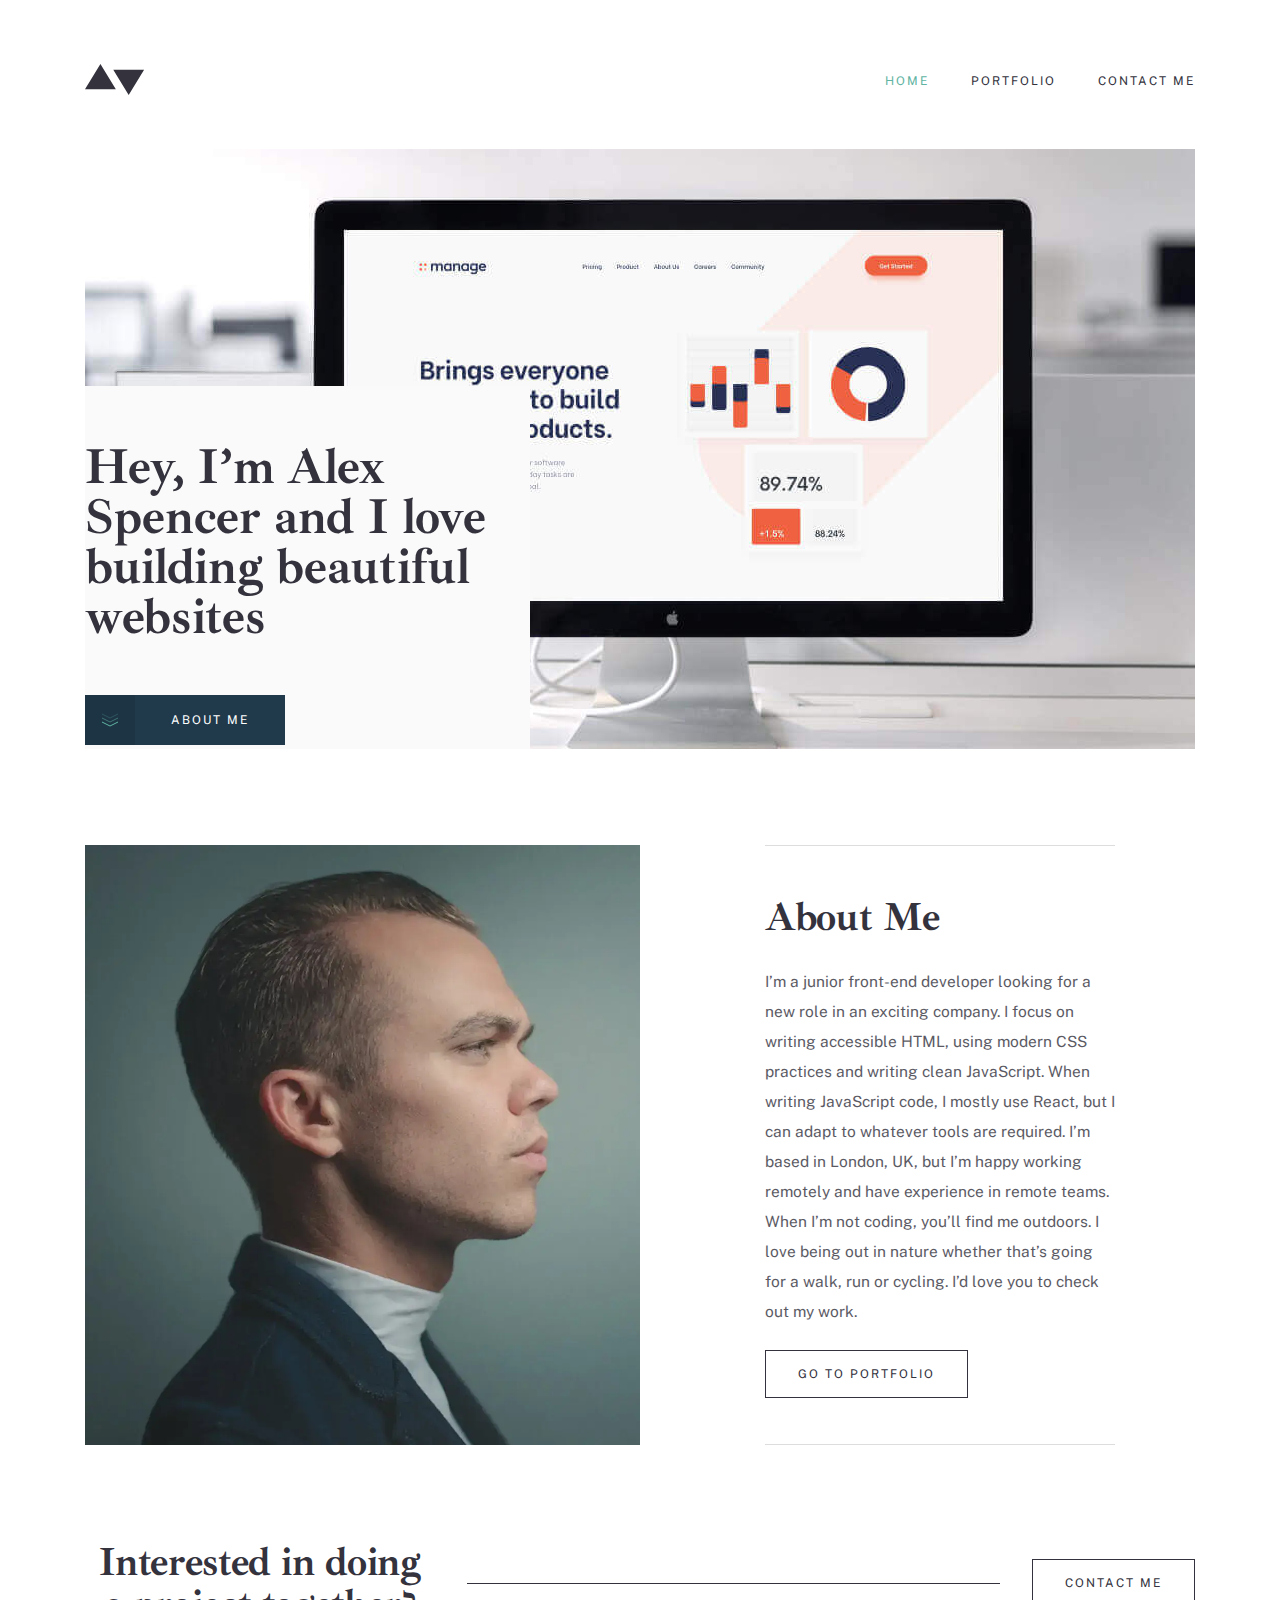
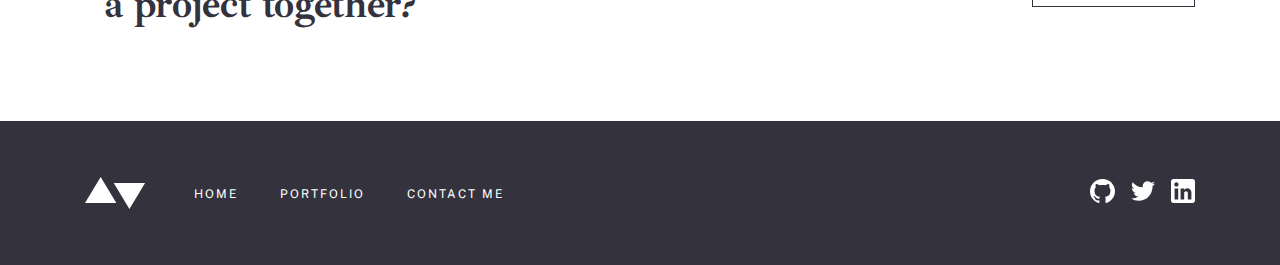
==== index.html @ e7635b95 "Initial commit" ====
<!DOCTYPE html>
<html lang="en">
<head>
    <meta charset="UTF-8">
    <meta http-equiv="X-UA-Compatible" content="IE=edge">
    <meta name="viewport" content="width=device-width, initial-scale=1.0">
    <title>Minimalist</title>
    <link rel="stylesheet" href="./css/main.css">
</head>
<body class="body">
    
    <!-- Site Header Start -->
    <header class="site-header">
        <div class="container">
            <div class="header-part">
                <a href="./index.html">
                    <img src="./images/site-logo.svg" width="60" height="32" alt="Our Brand's Logo">
                </a>
                <nav class="site-nav">
                    <ul class="site-nav__list">
                        <li class="site-nav__item">
                            <a class="site-nav__link site-nav__link--active" href="./index.html">HOME</a>
                        </li>
                        <li class="site-nav__item">
                            <a class="site-nav__link" href="./portfolio.html">PORTFOLIO</a>
                        </li>
                        <li class="site-nav__item">
                            <a class="site-nav__link" href="./contact.html">CONTACT ME</a>
                        </li>
                    </ul>
                </nav>
                <button class="header-part__open btn nav-open-btn"></button>
            </div>
        </div>
    </header>
    <!-- Site Header Finish -->
    
    <!-- Site Main Start -->
    <main class="site-main">
        <!-- Site Hero Start -->
        <section class="hero">
            <div class="container">
                <div class="hero-part">
                    <div class="hero-bg-box"></div>
                    <div class="hero-part__text-box">
                        <h1 class="hero-part__title">Hey, I’m Alex Spencer and I love building beautiful websites</h1>
                        <a class="hero-part__link" href="#about">ABOUT ME</a>
                    </div>
                </div>
            </div>
        </section>
        <!-- Site Hero Finish -->
        <section class="about" id="about">
            <div class="container">
                <div class="about-part">
                    <div class="about-part__img-box">
                        <picture>
                            <source type="image/webp" media="(min-width: 850px)" srcset="./images/alex-desktop-webP.webp 1x,
                            ./images/alex-desktop-webP@2x.webp 2x">
                            <!-- Start About Section --><source type="image/webp" media="(min-width: 768px)" srcset="./images/alex-tablet-webP.webp 1x,
                            ./images/alex-tablet-webP@2x.webp 2x">
                            <source type="image/webp" srcset="./images/alex-mobile-webP.webp 1x,
                            ./images/alex-mobile-webP@2x.webp 2x">
                            <source media="(min-width: 850px)" srcset="./images/alex-desktop.jpg  1x, ./images/alex-desktop@2x.jpg 2x">
                            <source media="(min-width: 768px)" srcset="./images/alex-tablet.jpg 1x, ./images/alex-tablet@2x.jpg 2x">
                            <img class="about-part__img" src="./images/alex-mobile.jpg" srcset="./images/alex-mobile.jpg 1x, ./images/alex-mobile@2x.jpg 2x" width="311" height="474" alt="">
                        </picture>
                    </div>
                    <div class="about-part__text-box">
                        <h2 class="about-part__title">About Me</h2>
                        <p class="about-part__text">I’m a junior front-end developer looking for a new role in an
                            exciting company. I focus on writing accessible HTML, using modern CSS practices and writing
                            clean JavaScript. When writing JavaScript code, I mostly use React, but I can adapt to
                            whatever tools are required. I’m based in London, UK, but I’m happy working remotely and
                            have experience in remote teams. When I’m not coding, you’ll find me outdoors. I love being
                            out in nature whether that’s going for a walk, run or cycling. I’d love you to check out my
                            work.</p>
                            <a class="about-part__link" href="./portfolio.html">GO TO PORTFOLIO</a>
                        </div>
                    </div>
                </div>
            </section>
            <!-- Start site article  -->
            <article class="project">
                <div class="container">
                    <div class="project-part">
                        <div class="project-part__title-box">
                            <h2 class="project-part__title">
                                Interested in doing a project together?
                            </h2>
                        </div>
                        <span class="project-part__decoration"></span>
                        <div class="project-part__link-box">
                            <a class="project-part__link" href="contact.html">CONTACT ME</a>
                        </div>
                    </div>
                </div>
            </article>
            <!-- End site article  -->
        </main>
        <!-- Site Main Finish -->
        
        <!-- Site Footer Start -->
        <footer class="site-footer">
            <div class="container">
                <div class="footer-part">
                    <a class="footer-part__log-link" href="./index.html">
                        <img src="./images/footer-logo.svg" width="61" height="32" alt="Our brand's white logo">
                    </a>
                    <ol class="footer-part__list">
                        <li class="footer-part__item">
                            <a class="footer-part__link" href="./index.html">HOME</a>
                        </li>
                        <li class="footer-part__item">
                            <a class="footer-part__link" href="./portfolio.html">PORTFOLIO</a>
                        </li>
                        <li class="footer-part__item">
                            <a class="footer-part__link" href="./contact.html">CONTACT ME</a>
                        </li>
                    </ol>
                    <ul class="footer-part__icon-list">
                        <li class="footer-part__icon-item">
                            <a class="footer-part__icon-link" href="https://github.com" target="blank" rel="noopener noreferrer">
                                <svg class="footer-part__icon-img" width="25" height="24" fill="none" xmlns="http://www.w3.org/2000/svg">
                                    <path d="M12.5 0C5.594 0 0 5.51 0 12.305c0 5.437 3.581 10.048 8.547 11.674.625.116.854-.265.854-.592 0-.292-.01-1.066-.016-2.092-3.477.742-4.21-1.65-4.21-1.65-.569-1.42-1.39-1.8-1.39-1.8-1.133-.764.087-.748.087-.748 1.255.086 1.914 1.268 1.914 1.268 1.115 1.881 2.927 1.338 3.641 1.024.113-.797.434-1.338.792-1.646-2.776-.308-5.694-1.366-5.694-6.08 0-1.343.484-2.44 1.286-3.302-.14-.31-.562-1.562.11-3.256 0 0 1.047-.33 3.437 1.261 1-.273 2.063-.409 3.125-.415 1.063.006 2.125.142 3.125.415 2.375-1.591 3.422-1.261 3.422-1.261.672 1.694.25 2.945.125 3.256.797.861 1.281 1.959 1.281 3.302 0 4.727-2.921 5.767-5.703 6.07.438.369.844 1.123.844 2.276 0 1.647-.015 2.97-.015 3.37 0 .322.218.707.859.584 5-1.615 8.579-6.23 8.579-11.659C25 5.51 19.403 0 12.5 0Z" fill="#fff"></path>
                                </svg>
                            </a>
                        </li>
                        <li class="footer-part__icon-item">
                            <a class="footer-part__icon-link" href="https://twitter.com" target="blank" rel="noopener noreferrer">
                                <svg class="footer-part__icon-link" width="24" height="20" fill="none" xmlns="http://www.w3.org/2000/svg">
                                    <path d="M24 2.557a9.83 9.83 0 0 1-2.828.775A4.932 4.932 0 0 0 23.337.608a9.864 9.864 0 0 1-3.127 1.195A4.916 4.916 0 0 0 16.616.248c-3.179 0-5.515 2.966-4.797 6.045A13.978 13.978 0 0 1 1.671 1.149a4.93 4.93 0 0 0 1.523 6.574 4.903 4.903 0 0 1-2.229-.616c-.054 2.281 1.581 4.415 3.949 4.89a4.935 4.935 0 0 1-2.224.084 4.928 4.928 0 0 0 4.6 3.419A9.9 9.9 0 0 1 0 17.54a13.94 13.94 0 0 0 7.548 2.212c9.142 0 14.307-7.721 13.995-14.646A10.025 10.025 0 0 0 24 2.557Z" fill="#fff"></path>
                                </svg>
                            </a>
                        </li>
                        <li class="footer-part__icon-item">
                            <a class="footer-part__icon-link" href="https://linkedin.com" target="blank" rel="noopener noreferrer">
                                <svg class="footer-part__icon-link" width="24" height="24" fill="none" xmlns="http://www.w3.org/2000/svg">
                                    <path fill-rule="evenodd" clip-rule="evenodd" d="M2.4 0h19.2C22.92 0 24 1.08 24 2.4v19.2c0 1.32-1.08 2.4-2.4 2.4H2.4C1.08 24 0 22.92 0 21.6V2.4C0 1.08 1.08 0 2.4 0Zm1.2 20.4h3.6V9.6H3.6v10.8ZM5.4 7.56c-1.2 0-2.16-.96-2.16-2.16 0-1.2.96-2.16 2.16-2.16 1.2 0 2.16.96 2.16 2.16 0 1.2-.96 2.16-2.16 2.16ZM16.8 20.4h3.6v-6.84c0-2.28-1.92-4.2-4.2-4.2-1.08 0-2.4.72-3 1.68V9.6H9.6v10.8h3.6v-6.36c0-.96.84-1.8 1.8-1.8.96 0 1.8.84 1.8 1.8v6.36Z" fill="#fff"></path>
                                </svg>
                            </a>
                        </li>
                    </ul>
                </div>
            </div>
        </footer>
        <!-- Site Footer Finish -->
        
        <!-- Script Sourse -->
        <script src="./js/app.js"></script>
        
    </body>
    
    </html>
---- css/main.css ----
/* VARIABLES */
:root {
  --Slightly-Desaturated-Cyan: #5fb4a2;
  --Dark-Blue: #203a4c;
  --Grayish-Dark-Blue: #33323d;
  --Very-Light-Grey-bg: #fafafa;
  --Light-Grey-Text-Field: #eaeaeb;
  --Bright-Red-Errors: #f43030;
}

/* FONTS */
/* ibarra-real-nova-regular - latin */
@font-face {
  font-family: "Ibarra Real Nova";
  font-style: normal;
  font-weight: 400;
  src: url("../fonts/ibarra-real-nova-v20-latin-regular.woff2") format("woff2"), url("../fonts/ibarra-real-nova-v20-latin-regular.woff") format("woff");
}
/* ibarra-real-nova-700 - latin */
@font-face {
  font-family: "Ibarra Real Nova";
  font-style: normal;
  font-weight: 700;
  src: url("../fonts/ibarra-real-nova-v20-latin-700.woff2") format("woff2"), url("../fonts/ibarra-real-nova-v20-latin-700.woff") format("woff");
}
/* public-sans-regular - latin */
@font-face {
  font-family: "Public Sans";
  font-style: normal;
  font-weight: 400;
  src: url("../fonts/public-sans-v14-latin-regular.woff2") format("woff2"), url("../fonts/public-sans-v14-latin-regular.woff") format("woff");
}
/* public-sans-700 - latin */
@font-face {
  font-family: "Public Sans";
  font-style: normal;
  font-weight: 700;
  src: url("../fonts/public-sans-v14-latin-700.woff2") format("woff2"), url("../fonts/public-sans-v14-latin-700.woff") format("woff");
}
/**
 * 1. Correct the line height in all browsers.
 * 2. Prevent adjustments of font size after orientation changes in iOS.
 */
html {
  line-height: 1.15;
  /* 1 */
  -webkit-text-size-adjust: 100%;
  /* 2 */
}

/* Sections
   ========================================================================== */
/**
 * Remove the margin in all browsers.
 */
body {
  margin: 0;
}

/**
 * Render the `main` element consistently in IE.
 */
main {
  display: block;
}

/**
 * Correct the font size and margin on `h1` elements within `section` and
 * `article` contexts in Chrome, Firefox, and Safari.
 */
h1 {
  font-size: 2em;
  margin: 0.67em 0;
}

/* Grouping content
   ========================================================================== */
/**
 * 1. Add the correct box sizing in Firefox.
 * 2. Show the overflow in Edge and IE.
 */
hr {
  -webkit-box-sizing: content-box;
          box-sizing: content-box;
  /* 1 */
  height: 0;
  /* 1 */
  overflow: visible;
  /* 2 */
}

/**
 * 1. Correct the inheritance and scaling of font size in all browsers.
 * 2. Correct the odd `em` font sizing in all browsers.
 */
pre {
  font-family: monospace, monospace;
  /* 1 */
  font-size: 1em;
  /* 2 */
}

/* Text-level semantics
   ========================================================================== */
/**
 * Remove the gray background on active links in IE 10.
 */
a {
  background-color: transparent;
}

/**
 * 1. Remove the bottom border in Chrome 57-
 * 2. Add the correct text decoration in Chrome, Edge, IE, Opera, and Safari.
 */
abbr[title] {
  border-bottom: none;
  /* 1 */
  text-decoration: underline;
  /* 2 */
  -webkit-text-decoration: underline dotted;
          text-decoration: underline dotted;
  /* 2 */
}

/**
 * Add the correct font weight in Chrome, Edge, and Safari.
 */
b,
strong {
  font-weight: bolder;
}

/**
 * 1. Correct the inheritance and scaling of font size in all browsers.
 * 2. Correct the odd `em` font sizing in all browsers.
 */
code,
kbd,
samp {
  font-family: monospace, monospace;
  /* 1 */
  font-size: 1em;
  /* 2 */
}

/**
 * Add the correct font size in all browsers.
 */
small {
  font-size: 80%;
}

/**
 * Prevent `sub` and `sup` elements from affecting the line height in
 * all browsers.
 */
sub,
sup {
  font-size: 75%;
  line-height: 0;
  position: relative;
  vertical-align: baseline;
}

sub {
  bottom: -0.25em;
}

sup {
  top: -0.5em;
}

/* Embedded content
   ========================================================================== */
/**
 * Remove the border on images inside links in IE 10.
 */
img {
  border-style: none;
}

/* Forms
   ========================================================================== */
/**
 * 1. Change the font styles in all browsers.
 * 2. Remove the margin in Firefox and Safari.
 */
button,
input,
optgroup,
select,
textarea {
  font-family: inherit;
  /* 1 */
  font-size: 100%;
  /* 1 */
  line-height: 1.15;
  /* 1 */
  margin: 0;
  /* 2 */
}

/**
 * Show the overflow in IE.
 * 1. Show the overflow in Edge.
 */
button,
input {
  /* 1 */
  overflow: visible;
}

/**
 * Remove the inheritance of text transform in Edge, Firefox, and IE.
 * 1. Remove the inheritance of text transform in Firefox.
 */
button,
select {
  /* 1 */
  text-transform: none;
}

/**
 * Correct the inability to style clickable types in iOS and Safari.
 */
button,
[type=button],
[type=reset],
[type=submit] {
  -webkit-appearance: button;
}

/**
 * Remove the inner border and padding in Firefox.
 */
button::-moz-focus-inner,
[type=button]::-moz-focus-inner,
[type=reset]::-moz-focus-inner,
[type=submit]::-moz-focus-inner {
  border-style: none;
  padding: 0;
}

/**
 * Restore the focus styles unset by the previous rule.
 */
button:-moz-focusring,
[type=button]:-moz-focusring,
[type=reset]:-moz-focusring,
[type=submit]:-moz-focusring {
  outline: 1px dotted ButtonText;
}

/**
 * Correct the padding in Firefox.
 */
fieldset {
  padding: 0.35em 0.75em 0.625em;
}

/**
 * 1. Correct the text wrapping in Edge and IE.
 * 2. Correct the color inheritance from `fieldset` elements in IE.
 * 3. Remove the padding so developers are not caught out when they zero out
 *    `fieldset` elements in all browsers.
 */
legend {
  -webkit-box-sizing: border-box;
          box-sizing: border-box;
  /* 1 */
  color: inherit;
  /* 2 */
  display: table;
  /* 1 */
  max-width: 100%;
  /* 1 */
  padding: 0;
  /* 3 */
  white-space: normal;
  /* 1 */
}

/**
 * Add the correct vertical alignment in Chrome, Firefox, and Opera.
 */
progress {
  vertical-align: baseline;
}

/**
 * Remove the default vertical scrollbar in IE 10+.
 */
textarea {
  overflow: auto;
}

/**
 * 1. Add the correct box sizing in IE 10.
 * 2. Remove the padding in IE 10.
 */
[type=checkbox],
[type=radio] {
  -webkit-box-sizing: border-box;
          box-sizing: border-box;
  /* 1 */
  padding: 0;
  /* 2 */
}

/**
 * Correct the cursor style of increment and decrement buttons in Chrome.
 */
[type=number]::-webkit-inner-spin-button,
[type=number]::-webkit-outer-spin-button {
  height: auto;
}

/**
 * 1. Correct the odd appearance in Chrome and Safari.
 * 2. Correct the outline style in Safari.
 */
[type=search] {
  -webkit-appearance: textfield;
  /* 1 */
  outline-offset: -2px;
  /* 2 */
}

/**
 * Remove the inner padding in Chrome and Safari on macOS.
 */
[type=search]::-webkit-search-decoration {
  -webkit-appearance: none;
}

/**
 * 1. Correct the inability to style clickable types in iOS and Safari.
 * 2. Change font properties to `inherit` in Safari.
 */
::-webkit-file-upload-button {
  -webkit-appearance: button;
  /* 1 */
  font: inherit;
  /* 2 */
}

/* Interactive
   ========================================================================== */
/*
 * Add the correct display in Edge, IE 10+, and Firefox.
 */
details {
  display: block;
}

/*
 * Add the correct display in all browsers.
 */
summary {
  display: list-item;
}

/* Misc
   ========================================================================== */
/**
 * Add the correct display in IE 10+.
 */
template {
  display: none;
}

/**
 * Add the correct display in IE 10.
 */
[hidden] {
  display: none;
}

/* GENERAL */
* {
  -webkit-box-sizing: border-box;
          box-sizing: border-box;
}

*::before,
*::after {
  -webkit-box-sizing: inherit;
          box-sizing: inherit;
}

html {
  height: 100%;
  -webkit-box-sizing: border-box;
          box-sizing: border-box;
  scroll-behavior: smooth;
}

img {
  display: block;
  height: auto;
}

body {
  font-family: "Public Sans", "Arial", sans-serif;
  font-size: 16px;
  font-weight: 400;
  display: -webkit-box;
  display: -ms-flexbox;
  display: flex;
  -webkit-box-orient: vertical;
  -webkit-box-direction: normal;
      -ms-flex-direction: column;
          flex-direction: column;
  height: 100%;
  margin: 0;
  padding: 0;
  background-color: var(--main-body-bg-color);
}

/* STICKY-FOOTER */
.site-main {
  -webkit-box-flex: 1;
      -ms-flex-positive: 1;
          flex-grow: 1;
}

/* VISUALLY-HIDDEN */
.visually-hidden {
  position: absolute;
  width: 1px;
  height: 1px;
  margin: -1px;
  padding: 0;
  border: 0;
  white-space: nowrap;
  -webkit-clip-path: inset(100%);
          clip-path: inset(100%);
  clip: rect(0 0 0 0);
  overflow: hidden;
}

/* CONTAINER */
.container {
  width: 100%;
  max-width: 1150px;
  margin: 0 auto;
  padding: 0 34px;
}

/* Start Header Section */
.body-off {
  overflow: hidden;
}

.site-header {
  position: relative;
  padding: 32px 0 40px 0;
}

.header-part {
  display: -webkit-box;
  display: -ms-flexbox;
  display: flex;
  -webkit-box-align: center;
      -ms-flex-align: center;
          align-items: center;
  -webkit-box-pack: justify;
      -ms-flex-pack: justify;
          justify-content: space-between;
}

.site-nav {
  position: absolute;
  top: 87px;
  right: 34px;
  z-index: 5;
  display: none;
  width: 223px;
  padding: 40px 63px;
  background-color: var(--Grayish-Dark-Blue);
}

.site-nav__list {
  display: -webkit-box;
  display: -ms-flexbox;
  display: flex;
  -webkit-box-orient: vertical;
  -webkit-box-direction: normal;
      -ms-flex-direction: column;
          flex-direction: column;
  margin: 0;
  padding-left: 0;
  list-style: none;
  text-align: center;
}

.site-nav__item {
  margin-bottom: 32px;
}

.site-nav__link {
  display: inline-block;
  text-decoration: none;
  font-size: 12px;
  line-height: 14px;
  letter-spacing: 2px;
  text-transform: uppercase;
  color: #ffffff;
}

.site-nav__link--active {
  color: var(--Slightly-Desaturated-Cyan);
}

.nav-open-btn {
  width: 24px;
  height: 13px;
  background-image: url("../../images/btn-open.svg");
  background-repeat: no-repeat;
  background-color: transparent;
  background-size: contain;
  border: none;
}

.site-nav-on .nav-open-btn {
  width: 18px;
  height: 19px;
  background-image: url("../../images/close-btn.svg");
}

.site-nav-on .site-nav {
  display: block;
  -webkit-animation: navAnimation 0.8s;
          animation: navAnimation 0.8s;
}

@-webkit-keyframes navAnimation {
  from {
    -webkit-transform: translateY(-1000px);
            transform: translateY(-1000px);
  }
  to {
    -webkit-transform: translateY(0px);
            transform: translateY(0px);
  }
}

@keyframes navAnimation {
  from {
    -webkit-transform: translateY(-1000px);
            transform: translateY(-1000px);
  }
  to {
    -webkit-transform: translateY(0px);
            transform: translateY(0px);
  }
}
@media only screen and (min-width: 700px) {
  .body-off {
    overflow-y: scroll;
  }
  .container {
    padding: 0 40px;
  }
  .site-header {
    padding: 64px 0 47px 0;
  }
  .site-nav {
    position: static;
    display: block;
    width: 310px;
    padding: 0;
    background-color: transparent;
  }
  .site-nav__list {
    -webkit-box-orient: horizontal;
    -webkit-box-direction: normal;
        -ms-flex-direction: row;
            flex-direction: row;
  }
  .site-nav__item {
    margin-bottom: 0;
  }
  .site-nav__item:not(:last-child) {
    margin-right: 42px;
  }
  .site-nav__link {
    color: var(--Grayish-Dark-Blue);
  }
  .site-nav__link--active {
    color: var(--Slightly-Desaturated-Cyan);
  }
  .nav-open-btn {
    display: none;
  }
}
@media only screen and (min-width: 1100px) {
  .container {
    padding: 0 20px;
  }
  .site-header {
    padding: 64px 0 54px 0;
  }
}
.hero-part {
  position: relative;
}

.hero-bg-box {
  background-image: url("../images/hero-bg-img-mobile.jpg");
  background-repeat: no-repeat;
  background-size: cover;
  background-position: center;
  width: 100%;
  height: 221px;
}

.hero-part__title {
  margin: 24px 0 32px 0;
  font-family: "Ibarra Real Nova", "Times New Roman", serif;
  font-weight: 700;
  font-size: 32px;
  line-height: 42px;
  letter-spacing: -0.357143px;
  color: var(--Grayish-Dark-Blue);
}

.hero-part__link {
  display: -webkit-inline-box;
  display: -ms-inline-flexbox;
  display: inline-flex;
  -webkit-box-align: center;
      -ms-flex-align: center;
          align-items: center;
  padding: 0 36px 0 0;
  font-size: 12px;
  line-height: 14px;
  text-align: center;
  letter-spacing: 2px;
  text-transform: uppercase;
  color: #ffffff;
  background-color: var(--Dark-Blue);
  text-decoration: none;
}
.hero-part__link:hover {
  background-color: var(--Slightly-Desaturated-Cyan);
}
.hero-part__link::before {
  width: 16px;
  height: 12px;
  margin-right: 36px;
  padding: 25px 25px;
  background-color: #1d3445;
  background-image: url("../images/links-arrow.svg");
  background-position: center;
  background-repeat: no-repeat;
  content: "";
}

.hero-part__link:hover::before {
  background-image: url("../images/link-arrow-white.svg");
  background-color: #56a292;
}

@media only screen and (-webkit-min-device-pixel-ratio: 2), only screen and (-o-min-device-pixel-ratio: 2/1), only screen and (min-device-pixel-ratio: 2), only screen and (min-resolution: 192dpi), only screen and (min-resolution: 2dppx) {
  .hero-bg-box {
    background-image: url("../images/hero-bg-img-mobile@2x.jpg");
  }
}
@media only screen and (min-width: 375px) {
  .hero-bg-box {
    max-width: 500px;
    height: 271px;
  }
  .hero-part__title {
    font-size: 39px;
  }
}
@media only screen and (min-width: 440px) {
  .hero-bg-box {
    height: 330px;
  }
}
@media only screen and (min-width: 560px) {
  .hero-bg-box {
    max-width: 560px;
    height: 400px;
    background-image: url("../images/hero-bg-img-tablet.jpg");
  }
}
@media only screen and (min-width: 560px) and (-webkit-min-device-pixel-ratio: 2), only screen and (min-width: 560px) and (-o-min-device-pixel-ratio: 2/1), only screen and (min-width: 560px) and (min-device-pixel-ratio: 2), only screen and (min-width: 560px) and (min-resolution: 192dpi), only screen and (min-width: 560px) and (min-resolution: 2dppx) {
  .hero-bg-box {
    background-image: url("../images/hero-bg-img-tablet@2x.jpg");
  }
}
@media only screen and (min-width: 560px) {
  .hero-part__text-box {
    max-width: 514px;
  }
}
@media only screen and (min-width: 620px) {
  .hero-bg-box {
    max-width: 650px;
    height: 500px;
  }
  .hero-part__title {
    font-size: 42px;
  }
}
@media only screen and (min-width: 700px) {
  .hero-bg-box {
    max-width: 900px;
    height: 600px;
  }
  .hero-part__text-box {
    position: absolute;
    bottom: 0;
    left: 0;
    max-width: 514px;
    padding-top: 56px;
    background: var(--Very-Light-Grey-bg);
  }
  .hero-part__title {
    margin-top: 0;
    font-size: 45px;
  }
}
@media only screen and (min-width: 900px) {
  .hero-bg-box {
    width: 100%;
    max-width: 100%;
    background-image: url("../images/hero-bg-img.jpg");
  }
}
@media only screen and (min-width: 900px) and (-webkit-min-device-pixel-ratio: 2), only screen and (min-width: 900px) and (-o-min-device-pixel-ratio: 2/1), only screen and (min-width: 900px) and (min-device-pixel-ratio: 2), only screen and (min-width: 900px) and (min-resolution: 192dpi), only screen and (min-width: 900px) and (min-resolution: 2dppx) {
  .hero-bg-box {
    background-image: url("../images/hero-bg-img@2x.jpg");
  }
}
@media only screen and (min-width: 1100px) {
  .hero-part__text-box {
    max-width: 445px;
  }
  .hero-part__title {
    margin-bottom: 53px;
    font-size: 50px;
    line-height: 50px;
  }
}
/* Start About Section */
.about {
  padding-top: 96px;
}

.about-part__img {
  width: 100%;
}

.about-part__text-box {
  margin-top: 32px;
  padding: 32px 0 51px 0;
  border-top: 1px solid #ddddde;
  border-bottom: 1px solid #ddddde;
}

.about-part__title {
  margin: 0;
  font-family: "Ibarra Real Nova", "Times New Roman", serif;
  font-weight: 700;
  font-size: 40px;
  line-height: 42px;
  letter-spacing: -0.357143px;
  color: var(--Grayish-Dark-Blue);
}

.about-part__text {
  margin: 28px 0 24px 0;
  font-size: 15.5px;
  line-height: 30px;
  color: var(--Grayish-Dark-Blue);
  opacity: 0.8;
}

.about-part__link {
  display: inline-block;
  text-decoration: none;
  padding: 16px 32px;
  font-size: 12px;
  line-height: 14px;
  letter-spacing: 2px;
  text-transform: uppercase;
  color: var(--Grayish-Dark-Blue);
  border: 1px solid var(--Grayish-Dark-Blue);
  -webkit-transition: all 0.5s;
  -o-transition: all 0.5s;
  transition: all 0.5s;
}
.about-part__link:hover {
  color: #ffffff;
  background-color: var(--Grayish-Dark-Blue);
}

@media only screen and (min-width: 450px) {
  .about-part__img {
    width: 350px;
    height: 400px;
    margin: 0 auto;
  }
}
@media only screen and (min-width: 768px) {
  .about-part {
    display: -webkit-box;
    display: -ms-flexbox;
    display: flex;
    width: 100%;
  }
  .about-part__img {
    width: 100%;
    height: 600px;
  }
  .about-part__text-box {
    padding: 50px 0 46px 0;
  }
  .about-part__text-box {
    max-width: 339px;
    margin-top: 0;
  }
  .about-part__img-box {
    width: 50%;
    margin-right: 69px;
  }
}
@media only screen and (min-width: 850px) {
  .about-part {
    display: -webkit-box;
    display: -ms-flexbox;
    display: flex;
    -webkit-box-pack: start;
        -ms-flex-pack: start;
            justify-content: start;
    width: 100%;
  }
  .about-part__img-box {
    width: 50%;
    margin-right: 69px;
  }
  .about-part__text-box {
    max-width: 350px;
  }
}
@media only screen and (min-width: 1000px) {
  .about-part__img-box {
    margin-right: 125px;
  }
}
/* End About Section */
/* Start Interesting Project Section */
.project {
  padding: 96px 0;
}

.project-part {
  display: -webkit-box;
  display: -ms-flexbox;
  display: flex;
  -webkit-box-orient: vertical;
  -webkit-box-direction: normal;
      -ms-flex-direction: column;
          flex-direction: column;
  -webkit-box-pack: center;
      -ms-flex-pack: center;
          justify-content: center;
  -webkit-box-align: center;
      -ms-flex-align: center;
          align-items: center;
}

.project-part__title {
  margin: 0;
  font-family: "Ibarra Real Nova", "Times New Roman", serif;
  font-weight: 700;
  font-size: 35px;
  line-height: 42px;
  text-align: center;
  letter-spacing: -0.357143px;
  color: var(--Grayish-Dark-Blue);
}

.project-part__link {
  display: inline-block;
  text-decoration: none;
  margin-top: 40px;
  padding: 16px 32px 16px 32px;
  font-size: 12px;
  line-height: 14px;
  letter-spacing: 2px;
  text-transform: uppercase;
  color: var(--Grayish-Dark-Blue);
  border: 1px solid var(--Grayish-Dark-Blue);
  -webkit-transition: all 0.5s;
  -o-transition: all 0.5s;
  transition: all 0.5s;
}
.project-part__link:hover {
  color: #ffffff;
  background-color: var(--Grayish-Dark-Blue);
}

@media only screen and (min-width: 375px) {
  .project-part__title {
    font-size: 40px;
    line-height: 42px;
  }
  .project-part__title-box {
    margin: 0 auto;
    max-width: 350px;
  }
}
@media only screen and (min-width: 768px) {
  .project-part {
    -webkit-box-pack: justify;
        -ms-flex-pack: justify;
            justify-content: space-between;
    -webkit-box-orient: horizontal;
    -webkit-box-direction: normal;
        -ms-flex-direction: row;
            flex-direction: row;
  }
  .project-part__title-box {
    min-width: 350px;
    margin: 0;
  }
  .project-part__decoration {
    width: 100%;
    max-width: 3000px;
    height: 1px;
    margin: 0 32px;
    background-color: var(--Grayish-Dark-Blue);
  }
  .project-part__link {
    margin-top: 0;
    white-space: nowrap;
  }
}
/* End of Interesting Project Section */
#get-touch {
  padding: 24px 0 32px 0;
  border-top: 1px solid #ddddde;
  border-bottom: 1px solid #ddddde;
}

.get-touch-part__title {
  margin: 0;
  font-family: "Ibarra Real Nova", "Times New Roman", serif;
  font-weight: 700;
  font-size: 40px;
  line-height: 42px;
  letter-spacing: -0.357143px;
  color: var(--Grayish-Dark-Blue);
}

.get-touch-part__text {
  margin: 24px 0;
  font-size: 15px;
  line-height: 30px;
  color: var(--Grayish-Dark-Blue);
  opacity: 0.8;
}

.get-touch-list {
  display: -webkit-box;
  display: -ms-flexbox;
  display: flex;
  -webkit-box-align: center;
      -ms-flex-align: center;
          align-items: center;
  margin: 0;
  padding-left: 0;
  list-style: none;
}

.get-touch-list__item:not(:last-child) {
  margin-right: 16px;
}

.get-touch-list__link {
  display: inline-block;
}

@media only screen and (min-width: 1050px) {
  #get-touch {
    padding: 48px 0;
  }
  .get-touch-part {
    display: -webkit-box;
    display: -ms-flexbox;
    display: flex;
    -webkit-box-pack: justify;
        -ms-flex-pack: justify;
            justify-content: space-between;
  }
  .get-touch-part__info-side {
    max-width: 635px;
  }
  .get-touch-part__text {
    font-size: 16px;
    margin: 0 0 24px 0;
  }
}
/* End of Get In Touch Section */
/* Start Contact Section */
#contact {
  padding: 32px 0 80px 0;
}

.contact-part__title {
  margin: 0 0 24px 0;
  font-family: "Ibarra Real Nova", "Times New Roman", serif;
  font-weight: 700;
  font-size: 40px;
  line-height: 42px;
  letter-spacing: -0.357143px;
  color: var(--Grayish-Dark-Blue);
}

.contact-form__input-label {
  position: relative;
  display: -webkit-box;
  display: -ms-flexbox;
  display: flex;
  -webkit-box-orient: vertical;
  -webkit-box-direction: normal;
      -ms-flex-direction: column;
          flex-direction: column;
  margin-bottom: 24px;
  font-weight: 700;
  font-size: 13px;
  line-height: 30px;
  color: var(--Grayish-Dark-Blue);
  opacity: 0.8;
}

.contact-form__input {
  margin-top: 8px;
  padding: 16px;
  color: var(--Grayish-Dark-Blue);
  background-color: #e6e6e7;
  border: none;
  border: 1px solid transparent;
  outline: none;
}
.contact-form__input::-webkit-input-placeholder {
  font-size: 13px;
  line-height: 30px;
  color: #a1a1a7;
}
.contact-form__input::-moz-placeholder {
  font-size: 13px;
  line-height: 30px;
  color: #a1a1a7;
}
.contact-form__input:-ms-input-placeholder {
  font-size: 13px;
  line-height: 30px;
  color: #a1a1a7;
}
.contact-form__input::-ms-input-placeholder {
  font-size: 13px;
  line-height: 30px;
  color: #a1a1a7;
}
.contact-form__input::placeholder {
  font-size: 13px;
  line-height: 30px;
  color: #a1a1a7;
}
.contact-form__input:focus {
  color: var(--Grayish-Dark-Blue);
  background-color: rgba(51, 50, 61, 0.0941176471);
  border: 1px solid var(--Slightly-Desaturated-Cyan);
}
.contact-form__input:not(:-moz-placeholder-shown):not(:focus):invalid {
  border: 1px solid var(--Bright-Red-Errors);
}
.contact-form__input:not(:-ms-input-placeholder):not(:focus):invalid {
  border: 1px solid var(--Bright-Red-Errors);
}
.contact-form__input:not(:placeholder-shown):not(:focus):invalid {
  border: 1px solid var(--Bright-Red-Errors);
}
.contact-form__input:not(:-moz-placeholder-shown):not(:focus):invalid + .input-err {
  opacity: 1;
}
.contact-form__input:not(:-ms-input-placeholder):not(:focus):invalid + .input-err {
  opacity: 1;
}
.contact-form__input:not(:placeholder-shown):not(:focus):invalid + .input-err {
  opacity: 1;
}

.input-err {
  position: absolute;
  top: 89px;
  left: 0;
  opacity: 0;
  font-style: italic;
  font-weight: 700;
  font-size: 10px;
  line-height: 12px;
  color: var(--Bright-Red-Errors);
  -webkit-transition: all 0.5s;
  -o-transition: all 0.5s;
  transition: all 0.5s;
}

.contact-form__message {
  height: 96px;
  margin-top: 8px;
  padding: 9px 16px;
  background-color: #e6e6e7;
  border: none;
  border: 1px solid transparent;
  outline: none;
  resize: none;
}
.contact-form__message::-webkit-input-placeholder {
  font-size: 13px;
  color: var(--Grayish-Dark-Blue);
  opacity: 0.4;
}
.contact-form__message::-moz-placeholder {
  font-size: 13px;
  color: var(--Grayish-Dark-Blue);
  opacity: 0.4;
}
.contact-form__message:-ms-input-placeholder {
  font-size: 13px;
  color: var(--Grayish-Dark-Blue);
  opacity: 0.4;
}
.contact-form__message::-ms-input-placeholder {
  font-size: 13px;
  color: var(--Grayish-Dark-Blue);
  opacity: 0.4;
}
.contact-form__message::placeholder {
  font-size: 13px;
  color: var(--Grayish-Dark-Blue);
  opacity: 0.4;
}
.contact-form__message:focus {
  color: var(--Grayish-Dark-Blue);
  background: rgba(51, 50, 61, 0.0941176471);
  border: 1px solid var(--Slightly-Desaturated-Cyan);
}
.contact-form__message:not(:-moz-placeholder-shown):not(:focus):invalid {
  border: 1px solid var(--Bright-Red-Errors);
}
.contact-form__message:not(:-ms-input-placeholder):not(:focus):invalid {
  border: 1px solid var(--Bright-Red-Errors);
}
.contact-form__message:not(:placeholder-shown):not(:focus):invalid {
  border: 1px solid var(--Bright-Red-Errors);
}
.contact-form__message:not(:-moz-placeholder-shown):not(:focus):invalid + .input-err {
  opacity: 1;
}
.contact-form__message:not(:-ms-input-placeholder):not(:focus):invalid + .input-err {
  opacity: 1;
}
.contact-form__message:not(:placeholder-shown):not(:focus):invalid + .input-err {
  opacity: 1;
}

.input-err--message {
  top: 137px;
}

.contact-form__btn {
  padding: 17px 41px;
  font-size: 12px;
  line-height: 14px;
  text-align: center;
  letter-spacing: 2px;
  text-transform: uppercase;
  color: #ffffff;
  background-color: var(--Dark-Blue);
  border: none;
  cursor: pointer;
}
.contact-form__btn:hover {
  background-color: var(--Slightly-Desaturated-Cyan);
}

@media only screen and (min-width: 1050px) {
  .contact-part {
    display: -webkit-box;
    display: -ms-flexbox;
    display: flex;
  }
  .contact-form-box {
    width: 635px;
    margin-left: auto;
  }
}
/* End of Contact Section */
/* Start Footer Section */
.site-footer {
  padding: 56px 0;
  background-color: var(--Grayish-Dark-Blue);
}

.footer-part {
  display: -webkit-box;
  display: -ms-flexbox;
  display: flex;
  -webkit-box-align: center;
      -ms-flex-align: center;
          align-items: center;
  -webkit-box-pack: center;
      -ms-flex-pack: center;
          justify-content: center;
  -webkit-box-orient: vertical;
  -webkit-box-direction: normal;
      -ms-flex-direction: column;
          flex-direction: column;
}

.footer-part__list {
  display: -webkit-box;
  display: -ms-flexbox;
  display: flex;
  -webkit-box-align: center;
      -ms-flex-align: center;
          align-items: center;
  -webkit-box-orient: vertical;
  -webkit-box-direction: normal;
      -ms-flex-direction: column;
          flex-direction: column;
  margin: 0;
  padding-left: 0;
  list-style: none;
  margin: 40px 0;
}

.footer-part__item:not(:last-child) {
  margin-bottom: 32px;
}

.footer-part__link {
  display: inline-block;
  text-decoration: none;
  font-size: 12px;
  line-height: 14px;
  text-align: center;
  letter-spacing: 2px;
  text-transform: uppercase;
  color: #ffffff;
}

.footer-part__icon-list {
  display: -webkit-box;
  display: -ms-flexbox;
  display: flex;
  -webkit-box-align: center;
      -ms-flex-align: center;
          align-items: center;
  margin: 0;
  padding-left: 0;
  list-style: none;
}

.footer-part__icon-item:not(:last-child) {
  margin-right: 16px;
}

.footer-part__icon-link {
  display: inline-block;
}

@media only screen and (min-width: 768px) {
  #site-footer {
    padding: 24px 0;
  }
  .footer-part {
    display: -webkit-box;
    display: -ms-flexbox;
    display: flex;
    -webkit-box-align: center;
        -ms-flex-align: center;
            align-items: center;
    -webkit-box-pack: start;
        -ms-flex-pack: start;
            justify-content: start;
    -webkit-box-orient: horizontal;
    -webkit-box-direction: normal;
        -ms-flex-direction: row;
            flex-direction: row;
  }
  .footer-part__list {
    -webkit-box-orient: horizontal;
    -webkit-box-direction: normal;
        -ms-flex-direction: row;
            flex-direction: row;
    margin: 0 auto 0 48px;
  }
  .footer-part__item:not(:last-child) {
    margin-bottom: 0;
    margin-right: 42px;
  }
}
/* End of Footer Section *//*# sourceMappingURL=main.css.map */
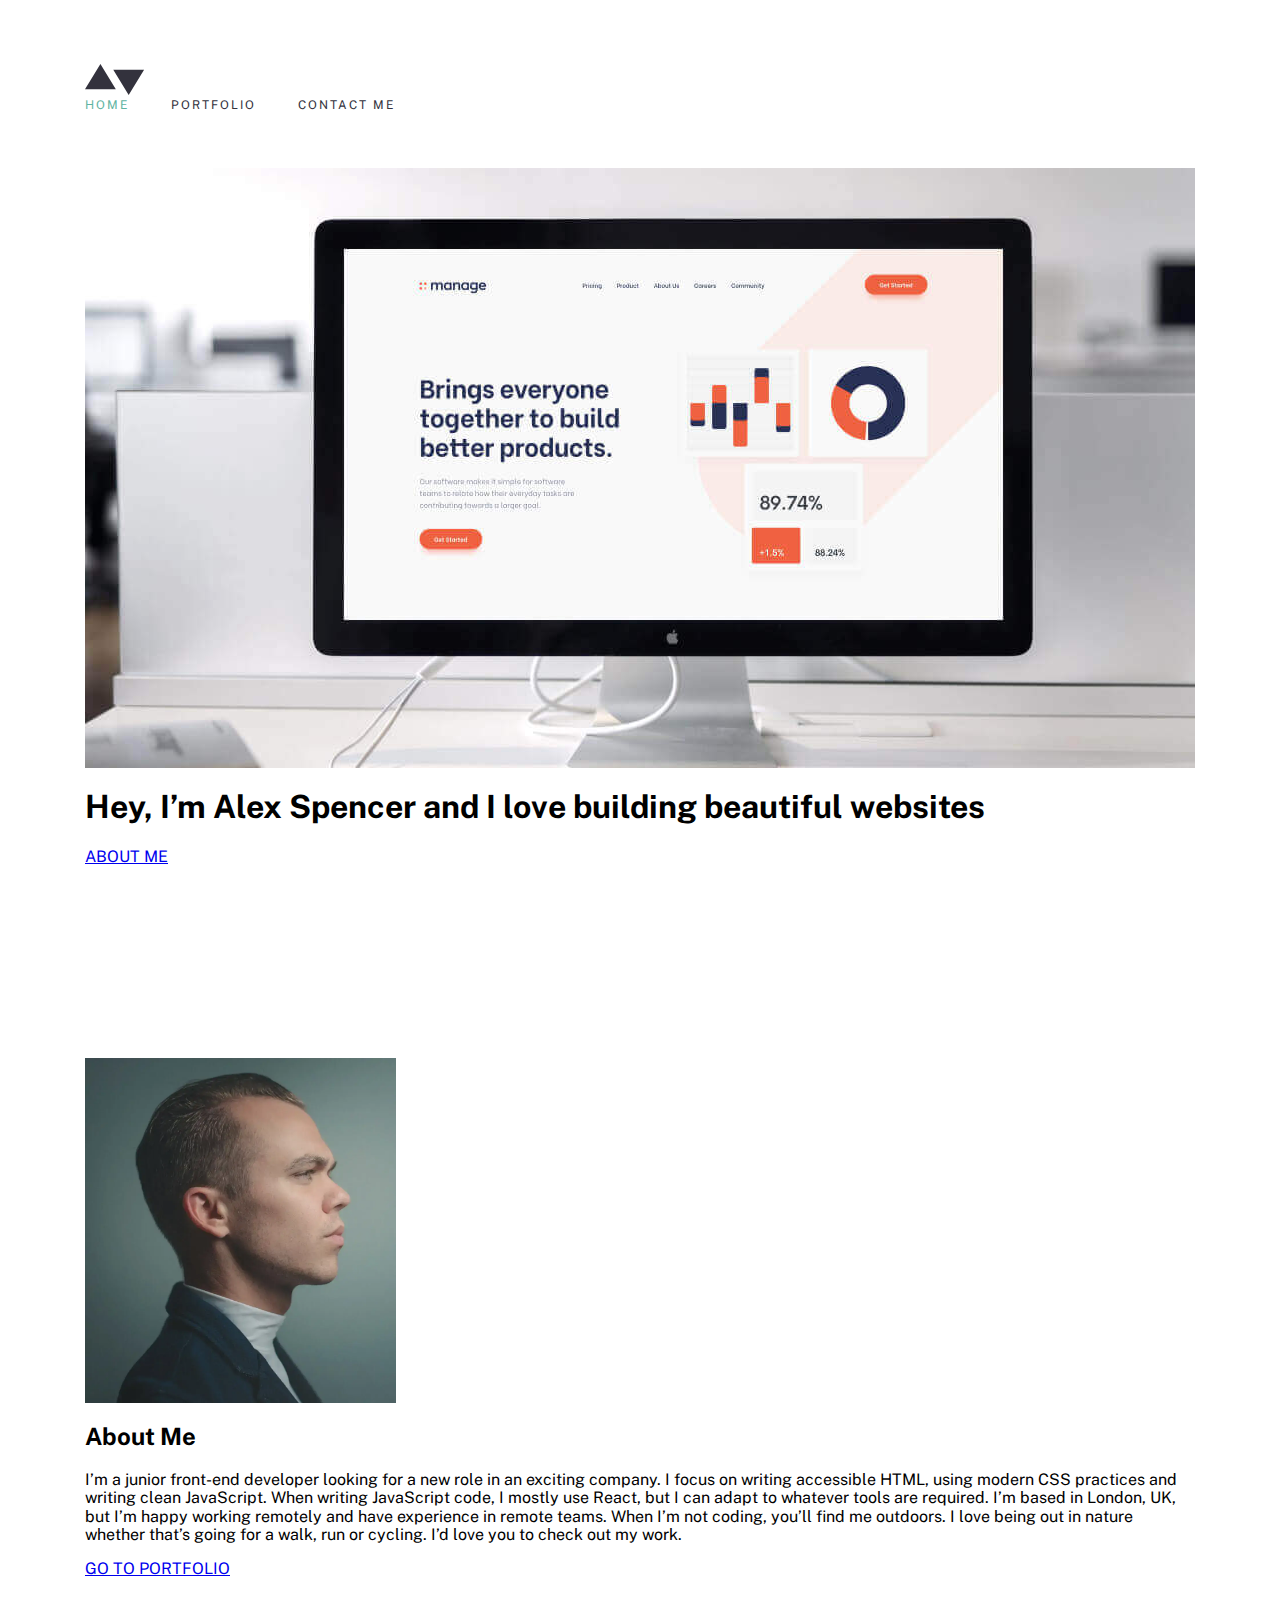
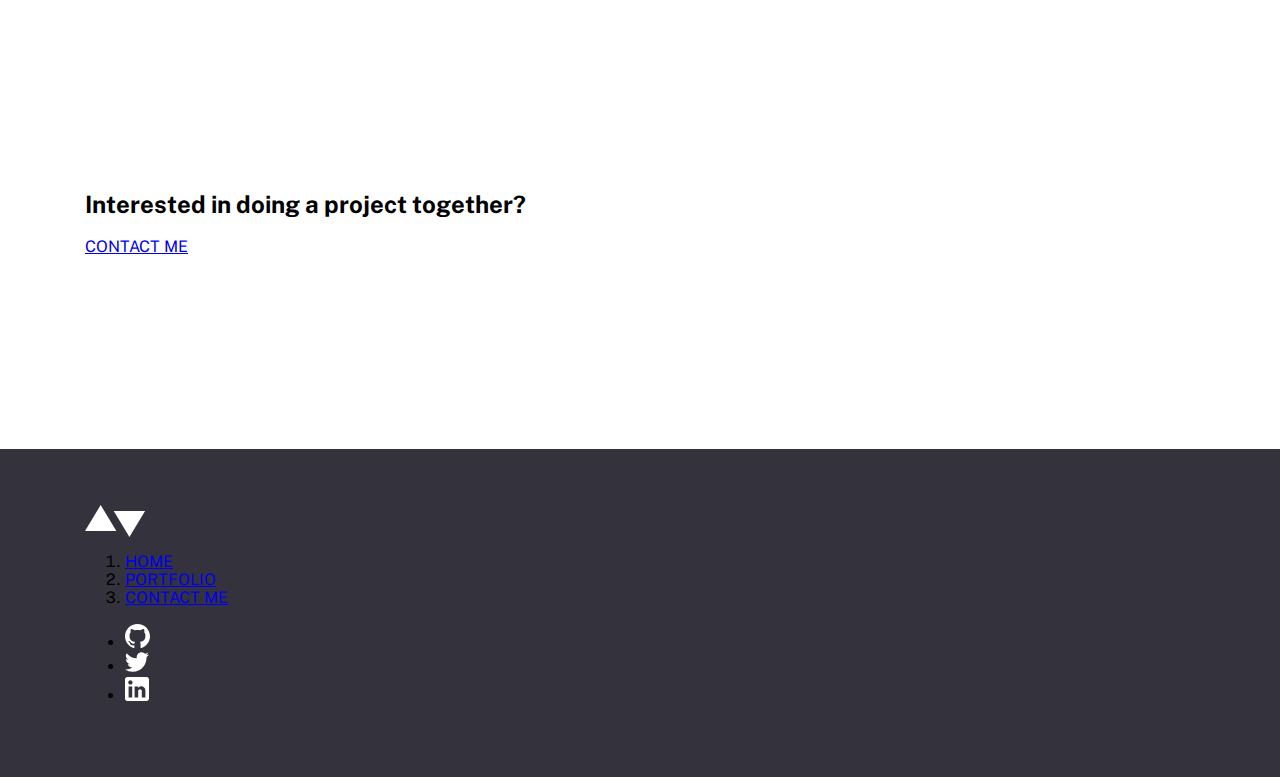
==== commit 06fa1533: "Add remove mistake" ====
--- a/index.html
+++ b/index.html
@@ -12,7 +12,7 @@
     <!-- Site Header Start -->
     <header class="site-header">
         <div class="container">
-            <div class="header-part">
+            <div class="header">
                 <a href="./index.html">
                     <img src="./images/site-logo.svg" width="60" height="32" alt="Our Brand's Logo">
                 </a>
@@ -29,7 +29,7 @@
                         </li>
                     </ul>
                 </nav>
-                <button class="header-part__open btn nav-open-btn"></button>
+                <button class="header__open btn nav-open-btn"></button>
             </div>
         </div>
     </header>
@@ -40,11 +40,11 @@
         <!-- Site Hero Start -->
         <section class="hero">
             <div class="container">
-                <div class="hero-part">
+                <div class="hero">
                     <div class="hero-bg-box"></div>
-                    <div class="hero-part__text-box">
-                        <h1 class="hero-part__title">Hey, I’m Alex Spencer and I love building beautiful websites</h1>
-                        <a class="hero-part__link" href="#about">ABOUT ME</a>
+                    <div class="hero__text-box">
+                        <h1 class="hero__title">Hey, I’m Alex Spencer and I love building beautiful websites</h1>
+                        <a class="hero__link" href="#about">ABOUT ME</a>
                     </div>
                 </div>
             </div>
@@ -52,8 +52,8 @@
         <!-- Site Hero Finish -->
         <section class="about" id="about">
             <div class="container">
-                <div class="about-part">
-                    <div class="about-part__img-box">
+                <div class="about">
+                    <div class="about__img-box">
                         <picture>
                             <source type="image/webp" media="(min-width: 850px)" srcset="./images/alex-desktop-webP.webp 1x,
                             ./images/alex-desktop-webP@2x.webp 2x">
@@ -63,19 +63,19 @@
                             ./images/alex-mobile-webP@2x.webp 2x">
                             <source media="(min-width: 850px)" srcset="./images/alex-desktop.jpg  1x, ./images/alex-desktop@2x.jpg 2x">
                             <source media="(min-width: 768px)" srcset="./images/alex-tablet.jpg 1x, ./images/alex-tablet@2x.jpg 2x">
-                            <img class="about-part__img" src="./images/alex-mobile.jpg" srcset="./images/alex-mobile.jpg 1x, ./images/alex-mobile@2x.jpg 2x" width="311" height="474" alt="">
+                            <img class="about__img" src="./images/alex-mobile.jpg" srcset="./images/alex-mobile.jpg 1x, ./images/alex-mobile@2x.jpg 2x" width="311" height="474" alt="">
                         </picture>
                     </div>
-                    <div class="about-part__text-box">
-                        <h2 class="about-part__title">About Me</h2>
-                        <p class="about-part__text">I’m a junior front-end developer looking for a new role in an
+                    <div class="about__text-box">
+                        <h2 class="about__title">About Me</h2>
+                        <p class="about__text">I’m a junior front-end developer looking for a new role in an
                             exciting company. I focus on writing accessible HTML, using modern CSS practices and writing
                             clean JavaScript. When writing JavaScript code, I mostly use React, but I can adapt to
                             whatever tools are required. I’m based in London, UK, but I’m happy working remotely and
                             have experience in remote teams. When I’m not coding, you’ll find me outdoors. I love being
                             out in nature whether that’s going for a walk, run or cycling. I’d love you to check out my
                             work.</p>
-                            <a class="about-part__link" href="./portfolio.html">GO TO PORTFOLIO</a>
+                            <a class="about__link" href="./portfolio.html">GO TO PORTFOLIO</a>
                         </div>
                     </div>
                 </div>
@@ -83,15 +83,15 @@
             <!-- Start site article  -->
             <article class="project">
                 <div class="container">
-                    <div class="project-part">
-                        <div class="project-part__title-box">
-                            <h2 class="project-part__title">
+                    <div class="project">
+                        <div class="project__title-box">
+                            <h2 class="project__title">
                                 Interested in doing a project together?
                             </h2>
                         </div>
-                        <span class="project-part__decoration"></span>
-                        <div class="project-part__link-box">
-                            <a class="project-part__link" href="contact.html">CONTACT ME</a>
+                        <span class="project__decoration"></span>
+                        <div class="project__link-box">
+                            <a class="project__link" href="contact.html">CONTACT ME</a>
                         </div>
                     </div>
                 </div>
@@ -103,39 +103,39 @@
         <!-- Site Footer Start -->
         <footer class="site-footer">
             <div class="container">
-                <div class="footer-part">
-                    <a class="footer-part__log-link" href="./index.html">
+                <div class="footer">
+                    <a class="footer__log-link" href="./index.html">
                         <img src="./images/footer-logo.svg" width="61" height="32" alt="Our brand's white logo">
                     </a>
-                    <ol class="footer-part__list">
-                        <li class="footer-part__item">
-                            <a class="footer-part__link" href="./index.html">HOME</a>
+                    <ol class="footer__list">
+                        <li class="footer__item">
+                            <a class="footer__link" href="./index.html">HOME</a>
                         </li>
-                        <li class="footer-part__item">
-                            <a class="footer-part__link" href="./portfolio.html">PORTFOLIO</a>
+                        <li class="footer__item">
+                            <a class="footer__link" href="./portfolio.html">PORTFOLIO</a>
                         </li>
-                        <li class="footer-part__item">
-                            <a class="footer-part__link" href="./contact.html">CONTACT ME</a>
+                        <li class="footer__item">
+                            <a class="footer__link" href="./contact.html">CONTACT ME</a>
                         </li>
                     </ol>
-                    <ul class="footer-part__icon-list">
-                        <li class="footer-part__icon-item">
-                            <a class="footer-part__icon-link" href="https://github.com" target="blank" rel="noopener noreferrer">
-                                <svg class="footer-part__icon-img" width="25" height="24" fill="none" xmlns="http://www.w3.org/2000/svg">
+                    <ul class="footer__icon-list">
+                        <li class="footer__icon-item">
+                            <a class="footer__icon-link" href="https://github.com" target="blank" rel="noopener noreferrer">
+                                <svg class="footer__icon-img" width="25" height="24" fill="none" xmlns="http://www.w3.org/2000/svg">
                                     <path d="M12.5 0C5.594 0 0 5.51 0 12.305c0 5.437 3.581 10.048 8.547 11.674.625.116.854-.265.854-.592 0-.292-.01-1.066-.016-2.092-3.477.742-4.21-1.65-4.21-1.65-.569-1.42-1.39-1.8-1.39-1.8-1.133-.764.087-.748.087-.748 1.255.086 1.914 1.268 1.914 1.268 1.115 1.881 2.927 1.338 3.641 1.024.113-.797.434-1.338.792-1.646-2.776-.308-5.694-1.366-5.694-6.08 0-1.343.484-2.44 1.286-3.302-.14-.31-.562-1.562.11-3.256 0 0 1.047-.33 3.437 1.261 1-.273 2.063-.409 3.125-.415 1.063.006 2.125.142 3.125.415 2.375-1.591 3.422-1.261 3.422-1.261.672 1.694.25 2.945.125 3.256.797.861 1.281 1.959 1.281 3.302 0 4.727-2.921 5.767-5.703 6.07.438.369.844 1.123.844 2.276 0 1.647-.015 2.97-.015 3.37 0 .322.218.707.859.584 5-1.615 8.579-6.23 8.579-11.659C25 5.51 19.403 0 12.5 0Z" fill="#fff"></path>
                                 </svg>
                             </a>
                         </li>
-                        <li class="footer-part__icon-item">
-                            <a class="footer-part__icon-link" href="https://twitter.com" target="blank" rel="noopener noreferrer">
-                                <svg class="footer-part__icon-link" width="24" height="20" fill="none" xmlns="http://www.w3.org/2000/svg">
+                        <li class="footer__icon-item">
+                            <a class="footer__icon-link" href="https://twitter.com" target="blank" rel="noopener noreferrer">
+                                <svg class="footer__icon-link" width="24" height="20" fill="none" xmlns="http://www.w3.org/2000/svg">
                                     <path d="M24 2.557a9.83 9.83 0 0 1-2.828.775A4.932 4.932 0 0 0 23.337.608a9.864 9.864 0 0 1-3.127 1.195A4.916 4.916 0 0 0 16.616.248c-3.179 0-5.515 2.966-4.797 6.045A13.978 13.978 0 0 1 1.671 1.149a4.93 4.93 0 0 0 1.523 6.574 4.903 4.903 0 0 1-2.229-.616c-.054 2.281 1.581 4.415 3.949 4.89a4.935 4.935 0 0 1-2.224.084 4.928 4.928 0 0 0 4.6 3.419A9.9 9.9 0 0 1 0 17.54a13.94 13.94 0 0 0 7.548 2.212c9.142 0 14.307-7.721 13.995-14.646A10.025 10.025 0 0 0 24 2.557Z" fill="#fff"></path>
                                 </svg>
                             </a>
                         </li>
-                        <li class="footer-part__icon-item">
-                            <a class="footer-part__icon-link" href="https://linkedin.com" target="blank" rel="noopener noreferrer">
-                                <svg class="footer-part__icon-link" width="24" height="24" fill="none" xmlns="http://www.w3.org/2000/svg">
+                        <li class="footer__icon-item">
+                            <a class="footer__icon-link" href="https://linkedin.com" target="blank" rel="noopener noreferrer">
+                                <svg class="footer__icon-link" width="24" height="24" fill="none" xmlns="http://www.w3.org/2000/svg">
                                     <path fill-rule="evenodd" clip-rule="evenodd" d="M2.4 0h19.2C22.92 0 24 1.08 24 2.4v19.2c0 1.32-1.08 2.4-2.4 2.4H2.4C1.08 24 0 22.92 0 21.6V2.4C0 1.08 1.08 0 2.4 0Zm1.2 20.4h3.6V9.6H3.6v10.8ZM5.4 7.56c-1.2 0-2.16-.96-2.16-2.16 0-1.2.96-2.16 2.16-2.16 1.2 0 2.16.96 2.16 2.16 0 1.2-.96 2.16-2.16 2.16ZM16.8 20.4h3.6v-6.84c0-2.28-1.92-4.2-4.2-4.2-1.08 0-2.4.72-3 1.68V9.6H9.6v10.8h3.6v-6.36c0-.96.84-1.8 1.8-1.8.96 0 1.8.84 1.8 1.8v6.36Z" fill="#fff"></path>
                                 </svg>
                             </a>
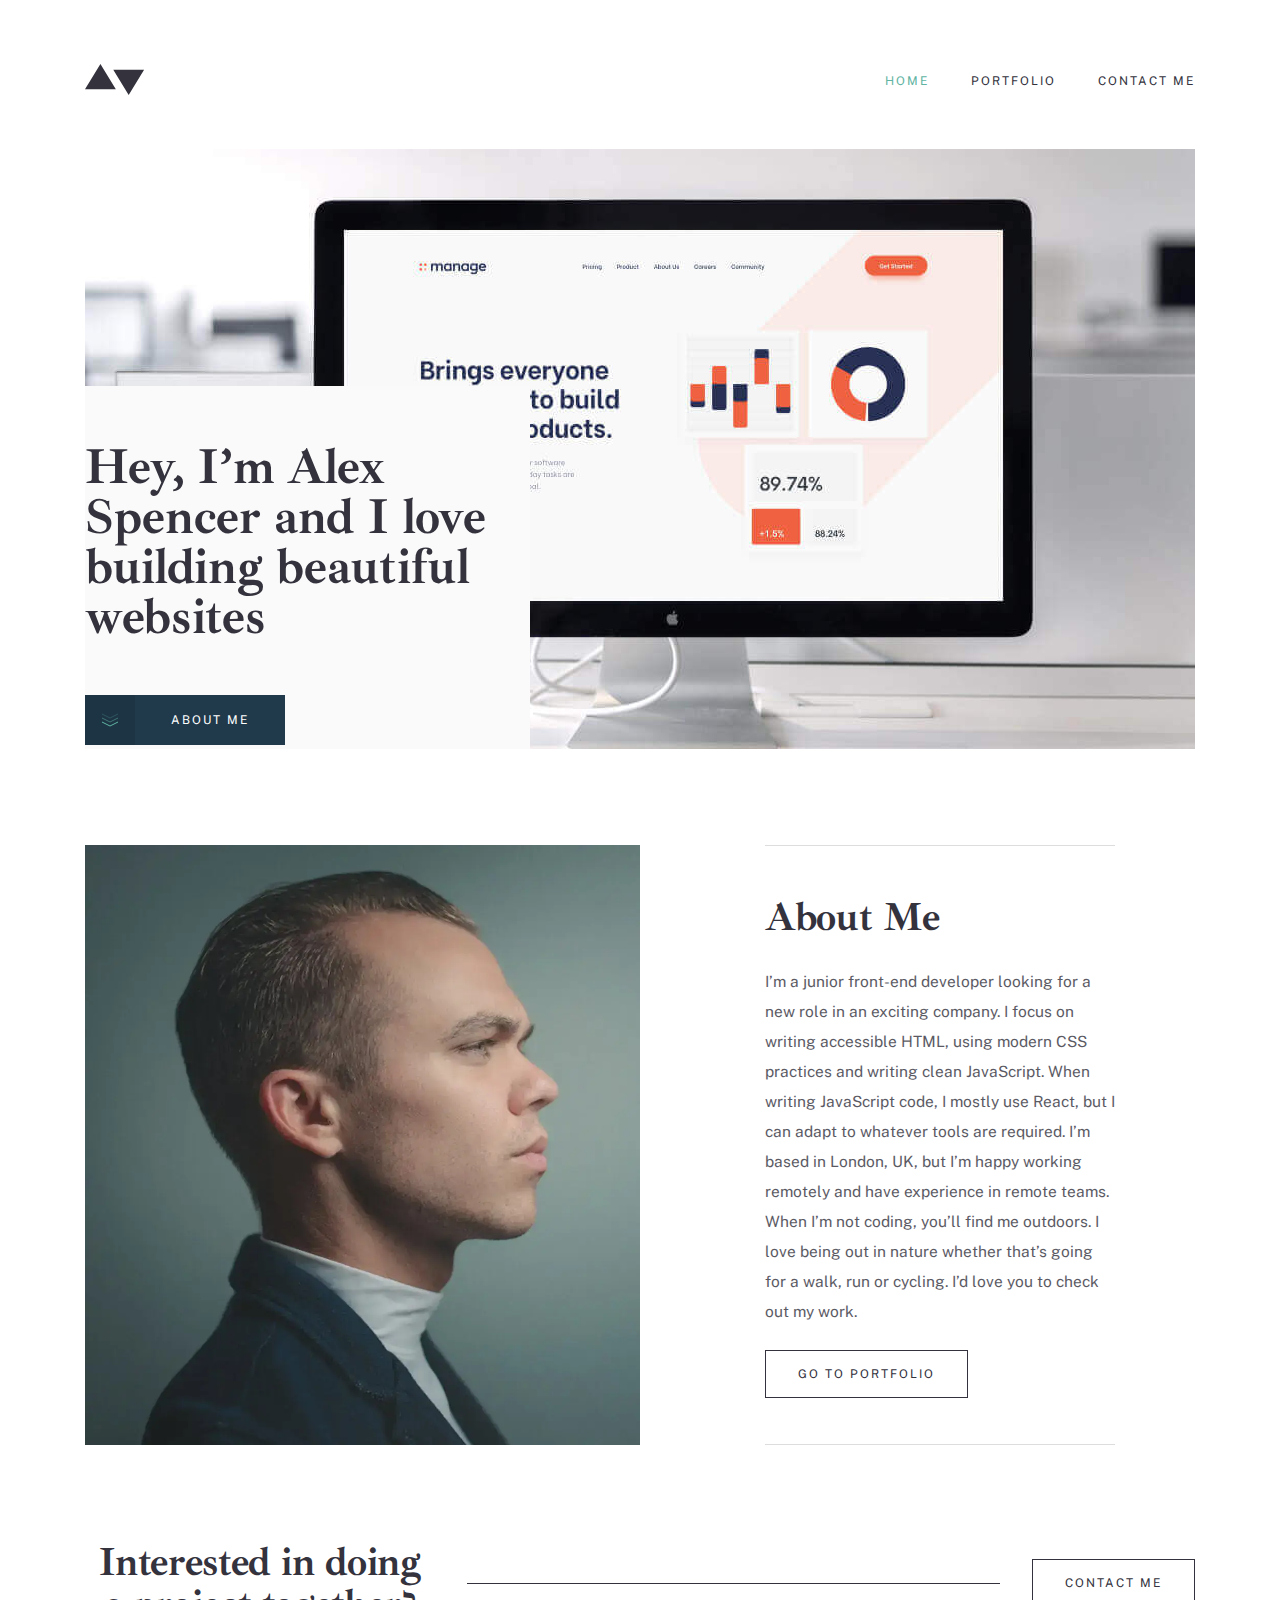
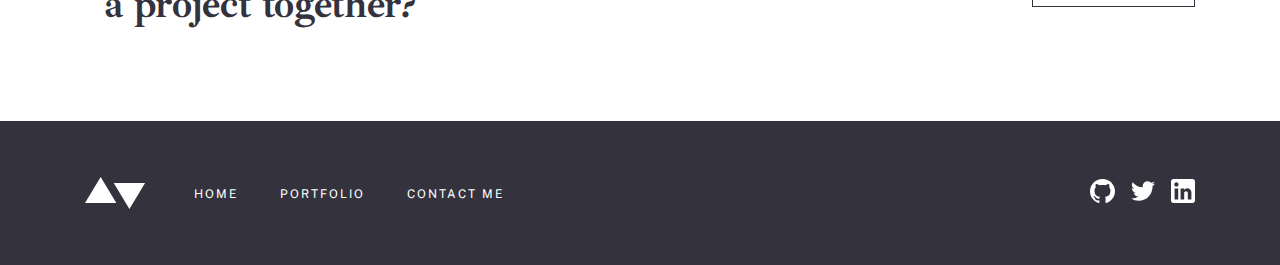
==== commit bfb3e6d0: "Add remove mistake" ====
--- a/index.html
+++ b/index.html
@@ -12,7 +12,7 @@
     <!-- Site Header Start -->
     <header class="site-header">
         <div class="container">
-            <div class="header">
+            <div class="header-part">
                 <a href="./index.html">
                     <img src="./images/site-logo.svg" width="60" height="32" alt="Our Brand's Logo">
                 </a>
@@ -29,7 +29,7 @@
                         </li>
                     </ul>
                 </nav>
-                <button class="header__open btn nav-open-btn"></button>
+                <button class="header-part__open btn nav-open-btn"></button>
             </div>
         </div>
     </header>
@@ -40,11 +40,11 @@
         <!-- Site Hero Start -->
         <section class="hero">
             <div class="container">
-                <div class="hero">
+                <div class="hero-part">
                     <div class="hero-bg-box"></div>
-                    <div class="hero__text-box">
-                        <h1 class="hero__title">Hey, I’m Alex Spencer and I love building beautiful websites</h1>
-                        <a class="hero__link" href="#about">ABOUT ME</a>
+                    <div class="hero-part__text-box">
+                        <h1 class="hero-part__title">Hey, I’m Alex Spencer and I love building beautiful websites</h1>
+                        <a class="hero-part__link" href="#about">ABOUT ME</a>
                     </div>
                 </div>
             </div>
@@ -52,8 +52,8 @@
         <!-- Site Hero Finish -->
         <section class="about" id="about">
             <div class="container">
-                <div class="about">
-                    <div class="about__img-box">
+                <div class="about-part">
+                    <div class="about-part__img-box">
                         <picture>
                             <source type="image/webp" media="(min-width: 850px)" srcset="./images/alex-desktop-webP.webp 1x,
                             ./images/alex-desktop-webP@2x.webp 2x">
@@ -63,19 +63,19 @@
                             ./images/alex-mobile-webP@2x.webp 2x">
                             <source media="(min-width: 850px)" srcset="./images/alex-desktop.jpg  1x, ./images/alex-desktop@2x.jpg 2x">
                             <source media="(min-width: 768px)" srcset="./images/alex-tablet.jpg 1x, ./images/alex-tablet@2x.jpg 2x">
-                            <img class="about__img" src="./images/alex-mobile.jpg" srcset="./images/alex-mobile.jpg 1x, ./images/alex-mobile@2x.jpg 2x" width="311" height="474" alt="">
+                            <img class="about-part__img" src="./images/alex-mobile.jpg" srcset="./images/alex-mobile.jpg 1x, ./images/alex-mobile@2x.jpg 2x" width="311" height="474" alt="">
                         </picture>
                     </div>
-                    <div class="about__text-box">
-                        <h2 class="about__title">About Me</h2>
-                        <p class="about__text">I’m a junior front-end developer looking for a new role in an
+                    <div class="about-part__text-box">
+                        <h2 class="about-part__title">About Me</h2>
+                        <p class="about-part__text">I’m a junior front-end developer looking for a new role in an
                             exciting company. I focus on writing accessible HTML, using modern CSS practices and writing
                             clean JavaScript. When writing JavaScript code, I mostly use React, but I can adapt to
                             whatever tools are required. I’m based in London, UK, but I’m happy working remotely and
                             have experience in remote teams. When I’m not coding, you’ll find me outdoors. I love being
                             out in nature whether that’s going for a walk, run or cycling. I’d love you to check out my
                             work.</p>
-                            <a class="about__link" href="./portfolio.html">GO TO PORTFOLIO</a>
+                            <a class="about-part__link" href="./portfolio.html">GO TO PORTFOLIO</a>
                         </div>
                     </div>
                 </div>
@@ -83,15 +83,15 @@
             <!-- Start site article  -->
             <article class="project">
                 <div class="container">
-                    <div class="project">
-                        <div class="project__title-box">
-                            <h2 class="project__title">
+                    <div class="project-part">
+                        <div class="project-part__title-box">
+                            <h2 class="project-part__title">
                                 Interested in doing a project together?
                             </h2>
                         </div>
-                        <span class="project__decoration"></span>
-                        <div class="project__link-box">
-                            <a class="project__link" href="contact.html">CONTACT ME</a>
+                        <span class="project-part__decoration"></span>
+                        <div class="project-part__link-box">
+                            <a class="project-part__link" href="contact.html">CONTACT ME</a>
                         </div>
                     </div>
                 </div>
@@ -103,39 +103,39 @@
         <!-- Site Footer Start -->
         <footer class="site-footer">
             <div class="container">
-                <div class="footer">
-                    <a class="footer__log-link" href="./index.html">
+                <div class="footer-part">
+                    <a class="footer-part__log-link" href="./index.html">
                         <img src="./images/footer-logo.svg" width="61" height="32" alt="Our brand's white logo">
                     </a>
-                    <ol class="footer__list">
-                        <li class="footer__item">
-                            <a class="footer__link" href="./index.html">HOME</a>
+                    <ol class="footer-part__list">
+                        <li class="footer-part__item">
+                            <a class="footer-part__link" href="./index.html">HOME</a>
                         </li>
-                        <li class="footer__item">
-                            <a class="footer__link" href="./portfolio.html">PORTFOLIO</a>
+                        <li class="footer-part__item">
+                            <a class="footer-part__link" href="./portfolio.html">PORTFOLIO</a>
                         </li>
-                        <li class="footer__item">
-                            <a class="footer__link" href="./contact.html">CONTACT ME</a>
+                        <li class="footer-part__item">
+                            <a class="footer-part__link" href="./contact.html">CONTACT ME</a>
                         </li>
                     </ol>
-                    <ul class="footer__icon-list">
-                        <li class="footer__icon-item">
-                            <a class="footer__icon-link" href="https://github.com" target="blank" rel="noopener noreferrer">
-                                <svg class="footer__icon-img" width="25" height="24" fill="none" xmlns="http://www.w3.org/2000/svg">
+                    <ul class="footer-part__icon-list">
+                        <li class="footer-part__icon-item">
+                            <a class="footer-part__icon-link" href="https://github.com" target="blank" rel="noopener noreferrer">
+                                <svg class="footer-part__icon-img" width="25" height="24" fill="none" xmlns="http://www.w3.org/2000/svg">
                                     <path d="M12.5 0C5.594 0 0 5.51 0 12.305c0 5.437 3.581 10.048 8.547 11.674.625.116.854-.265.854-.592 0-.292-.01-1.066-.016-2.092-3.477.742-4.21-1.65-4.21-1.65-.569-1.42-1.39-1.8-1.39-1.8-1.133-.764.087-.748.087-.748 1.255.086 1.914 1.268 1.914 1.268 1.115 1.881 2.927 1.338 3.641 1.024.113-.797.434-1.338.792-1.646-2.776-.308-5.694-1.366-5.694-6.08 0-1.343.484-2.44 1.286-3.302-.14-.31-.562-1.562.11-3.256 0 0 1.047-.33 3.437 1.261 1-.273 2.063-.409 3.125-.415 1.063.006 2.125.142 3.125.415 2.375-1.591 3.422-1.261 3.422-1.261.672 1.694.25 2.945.125 3.256.797.861 1.281 1.959 1.281 3.302 0 4.727-2.921 5.767-5.703 6.07.438.369.844 1.123.844 2.276 0 1.647-.015 2.97-.015 3.37 0 .322.218.707.859.584 5-1.615 8.579-6.23 8.579-11.659C25 5.51 19.403 0 12.5 0Z" fill="#fff"></path>
                                 </svg>
                             </a>
                         </li>
-                        <li class="footer__icon-item">
-                            <a class="footer__icon-link" href="https://twitter.com" target="blank" rel="noopener noreferrer">
-                                <svg class="footer__icon-link" width="24" height="20" fill="none" xmlns="http://www.w3.org/2000/svg">
+                        <li class="footer-part__icon-item">
+                            <a class="footer-part__icon-link" href="https://twitter.com" target="blank" rel="noopener noreferrer">
+                                <svg class="footer-part__icon-link" width="24" height="20" fill="none" xmlns="http://www.w3.org/2000/svg">
                                     <path d="M24 2.557a9.83 9.83 0 0 1-2.828.775A4.932 4.932 0 0 0 23.337.608a9.864 9.864 0 0 1-3.127 1.195A4.916 4.916 0 0 0 16.616.248c-3.179 0-5.515 2.966-4.797 6.045A13.978 13.978 0 0 1 1.671 1.149a4.93 4.93 0 0 0 1.523 6.574 4.903 4.903 0 0 1-2.229-.616c-.054 2.281 1.581 4.415 3.949 4.89a4.935 4.935 0 0 1-2.224.084 4.928 4.928 0 0 0 4.6 3.419A9.9 9.9 0 0 1 0 17.54a13.94 13.94 0 0 0 7.548 2.212c9.142 0 14.307-7.721 13.995-14.646A10.025 10.025 0 0 0 24 2.557Z" fill="#fff"></path>
                                 </svg>
                             </a>
                         </li>
-                        <li class="footer__icon-item">
-                            <a class="footer__icon-link" href="https://linkedin.com" target="blank" rel="noopener noreferrer">
-                                <svg class="footer__icon-link" width="24" height="24" fill="none" xmlns="http://www.w3.org/2000/svg">
+                        <li class="footer-part__icon-item">
+                            <a class="footer-part__icon-link" href="https://linkedin.com" target="blank" rel="noopener noreferrer">
+                                <svg class="footer-part__icon-link" width="24" height="24" fill="none" xmlns="http://www.w3.org/2000/svg">
                                     <path fill-rule="evenodd" clip-rule="evenodd" d="M2.4 0h19.2C22.92 0 24 1.08 24 2.4v19.2c0 1.32-1.08 2.4-2.4 2.4H2.4C1.08 24 0 22.92 0 21.6V2.4C0 1.08 1.08 0 2.4 0Zm1.2 20.4h3.6V9.6H3.6v10.8ZM5.4 7.56c-1.2 0-2.16-.96-2.16-2.16 0-1.2.96-2.16 2.16-2.16 1.2 0 2.16.96 2.16 2.16 0 1.2-.96 2.16-2.16 2.16ZM16.8 20.4h3.6v-6.84c0-2.28-1.92-4.2-4.2-4.2-1.08 0-2.4.72-3 1.68V9.6H9.6v10.8h3.6v-6.36c0-.96.84-1.8 1.8-1.8.96 0 1.8.84 1.8 1.8v6.36Z" fill="#fff"></path>
                                 </svg>
                             </a>
--- a/css/main.css
+++ b/css/main.css
@@ -38,9 +38,9 @@
   src: url("../fonts/public-sans-v14-latin-700.woff2") format("woff2"), url("../fonts/public-sans-v14-latin-700.woff") format("woff");
 }
 /**
- * 1. Correct the line height in all browsers.
- * 2. Prevent adjustments of font size after orientation changes in iOS.
- */
+* 1. Correct the line height in all browsers.
+* 2. Prevent adjustments of font size after orientation changes in iOS.
+*/
 html {
   line-height: 1.15;
   /* 1 */
@@ -49,39 +49,39 @@
 }
 
 /* Sections
-   ========================================================================== */
-/**
- * Remove the margin in all browsers.
- */
+========================================================================== */
+/**
+* Remove the margin in all browsers.
+*/
 body {
   margin: 0;
 }
 
 /**
- * Render the `main` element consistently in IE.
- */
+* Render the `main` element consistently in IE.
+*/
 main {
   display: block;
 }
 
 /**
- * Correct the font size and margin on `h1` elements within `section` and
- * `article` contexts in Chrome, Firefox, and Safari.
- */
+* Correct the font size and margin on `h1` elements within `section` and
+* `article` contexts in Chrome, Firefox, and Safari.
+*/
 h1 {
   font-size: 2em;
   margin: 0.67em 0;
 }
 
 /* Grouping content
-   ========================================================================== */
-/**
- * 1. Add the correct box sizing in Firefox.
- * 2. Show the overflow in Edge and IE.
- */
+========================================================================== */
+/**
+* 1. Add the correct box sizing in Firefox.
+* 2. Show the overflow in Edge and IE.
+*/
 hr {
   -webkit-box-sizing: content-box;
-          box-sizing: content-box;
+  box-sizing: content-box;
   /* 1 */
   height: 0;
   /* 1 */
@@ -90,9 +90,9 @@
 }
 
 /**
- * 1. Correct the inheritance and scaling of font size in all browsers.
- * 2. Correct the odd `em` font sizing in all browsers.
- */
+* 1. Correct the inheritance and scaling of font size in all browsers.
+* 2. Correct the odd `em` font sizing in all browsers.
+*/
 pre {
   font-family: monospace, monospace;
   /* 1 */
@@ -101,40 +101,40 @@
 }
 
 /* Text-level semantics
-   ========================================================================== */
-/**
- * Remove the gray background on active links in IE 10.
- */
+========================================================================== */
+/**
+* Remove the gray background on active links in IE 10.
+*/
 a {
   background-color: transparent;
 }
 
 /**
- * 1. Remove the bottom border in Chrome 57-
- * 2. Add the correct text decoration in Chrome, Edge, IE, Opera, and Safari.
- */
+* 1. Remove the bottom border in Chrome 57-
+* 2. Add the correct text decoration in Chrome, Edge, IE, Opera, and Safari.
+*/
 abbr[title] {
   border-bottom: none;
   /* 1 */
   text-decoration: underline;
   /* 2 */
   -webkit-text-decoration: underline dotted;
-          text-decoration: underline dotted;
+  text-decoration: underline dotted;
   /* 2 */
 }
 
 /**
- * Add the correct font weight in Chrome, Edge, and Safari.
- */
+* Add the correct font weight in Chrome, Edge, and Safari.
+*/
 b,
 strong {
   font-weight: bolder;
 }
 
 /**
- * 1. Correct the inheritance and scaling of font size in all browsers.
- * 2. Correct the odd `em` font sizing in all browsers.
- */
+* 1. Correct the inheritance and scaling of font size in all browsers.
+* 2. Correct the odd `em` font sizing in all browsers.
+*/
 code,
 kbd,
 samp {
@@ -145,16 +145,16 @@
 }
 
 /**
- * Add the correct font size in all browsers.
- */
+* Add the correct font size in all browsers.
+*/
 small {
   font-size: 80%;
 }
 
 /**
- * Prevent `sub` and `sup` elements from affecting the line height in
- * all browsers.
- */
+* Prevent `sub` and `sup` elements from affecting the line height in
+* all browsers.
+*/
 sub,
 sup {
   font-size: 75%;
@@ -172,20 +172,20 @@
 }
 
 /* Embedded content
-   ========================================================================== */
-/**
- * Remove the border on images inside links in IE 10.
- */
+========================================================================== */
+/**
+* Remove the border on images inside links in IE 10.
+*/
 img {
   border-style: none;
 }
 
 /* Forms
-   ========================================================================== */
-/**
- * 1. Change the font styles in all browsers.
- * 2. Remove the margin in Firefox and Safari.
- */
+========================================================================== */
+/**
+* 1. Change the font styles in all browsers.
+* 2. Remove the margin in Firefox and Safari.
+*/
 button,
 input,
 optgroup,
@@ -202,9 +202,9 @@
 }
 
 /**
- * Show the overflow in IE.
- * 1. Show the overflow in Edge.
- */
+* Show the overflow in IE.
+* 1. Show the overflow in Edge.
+*/
 button,
 input {
   /* 1 */
@@ -212,9 +212,9 @@
 }
 
 /**
- * Remove the inheritance of text transform in Edge, Firefox, and IE.
- * 1. Remove the inheritance of text transform in Firefox.
- */
+* Remove the inheritance of text transform in Edge, Firefox, and IE.
+* 1. Remove the inheritance of text transform in Firefox.
+*/
 button,
 select {
   /* 1 */
@@ -222,8 +222,8 @@
 }
 
 /**
- * Correct the inability to style clickable types in iOS and Safari.
- */
+* Correct the inability to style clickable types in iOS and Safari.
+*/
 button,
 [type=button],
 [type=reset],
@@ -232,8 +232,8 @@
 }
 
 /**
- * Remove the inner border and padding in Firefox.
- */
+* Remove the inner border and padding in Firefox.
+*/
 button::-moz-focus-inner,
 [type=button]::-moz-focus-inner,
 [type=reset]::-moz-focus-inner,
@@ -243,8 +243,8 @@
 }
 
 /**
- * Restore the focus styles unset by the previous rule.
- */
+* Restore the focus styles unset by the previous rule.
+*/
 button:-moz-focusring,
 [type=button]:-moz-focusring,
 [type=reset]:-moz-focusring,
@@ -253,21 +253,21 @@
 }
 
 /**
- * Correct the padding in Firefox.
- */
+* Correct the padding in Firefox.
+*/
 fieldset {
   padding: 0.35em 0.75em 0.625em;
 }
 
 /**
- * 1. Correct the text wrapping in Edge and IE.
- * 2. Correct the color inheritance from `fieldset` elements in IE.
- * 3. Remove the padding so developers are not caught out when they zero out
- *    `fieldset` elements in all browsers.
- */
+* 1. Correct the text wrapping in Edge and IE.
+* 2. Correct the color inheritance from `fieldset` elements in IE.
+* 3. Remove the padding so developers are not caught out when they zero out
+*    `fieldset` elements in all browsers.
+*/
 legend {
   -webkit-box-sizing: border-box;
-          box-sizing: border-box;
+  box-sizing: border-box;
   /* 1 */
   color: inherit;
   /* 2 */
@@ -282,44 +282,44 @@
 }
 
 /**
- * Add the correct vertical alignment in Chrome, Firefox, and Opera.
- */
+* Add the correct vertical alignment in Chrome, Firefox, and Opera.
+*/
 progress {
   vertical-align: baseline;
 }
 
 /**
- * Remove the default vertical scrollbar in IE 10+.
- */
+* Remove the default vertical scrollbar in IE 10+.
+*/
 textarea {
   overflow: auto;
 }
 
 /**
- * 1. Add the correct box sizing in IE 10.
- * 2. Remove the padding in IE 10.
- */
+* 1. Add the correct box sizing in IE 10.
+* 2. Remove the padding in IE 10.
+*/
 [type=checkbox],
 [type=radio] {
   -webkit-box-sizing: border-box;
-          box-sizing: border-box;
+  box-sizing: border-box;
   /* 1 */
   padding: 0;
   /* 2 */
 }
 
 /**
- * Correct the cursor style of increment and decrement buttons in Chrome.
- */
+* Correct the cursor style of increment and decrement buttons in Chrome.
+*/
 [type=number]::-webkit-inner-spin-button,
 [type=number]::-webkit-outer-spin-button {
   height: auto;
 }
 
 /**
- * 1. Correct the odd appearance in Chrome and Safari.
- * 2. Correct the outline style in Safari.
- */
+* 1. Correct the odd appearance in Chrome and Safari.
+* 2. Correct the outline style in Safari.
+*/
 [type=search] {
   -webkit-appearance: textfield;
   /* 1 */
@@ -328,16 +328,16 @@
 }
 
 /**
- * Remove the inner padding in Chrome and Safari on macOS.
- */
+* Remove the inner padding in Chrome and Safari on macOS.
+*/
 [type=search]::-webkit-search-decoration {
   -webkit-appearance: none;
 }
 
 /**
- * 1. Correct the inability to style clickable types in iOS and Safari.
- * 2. Change font properties to `inherit` in Safari.
- */
+* 1. Correct the inability to style clickable types in iOS and Safari.
+* 2. Change font properties to `inherit` in Safari.
+*/
 ::-webkit-file-upload-button {
   -webkit-appearance: button;
   /* 1 */
@@ -346,33 +346,33 @@
 }
 
 /* Interactive
-   ========================================================================== */
+========================================================================== */
 /*
- * Add the correct display in Edge, IE 10+, and Firefox.
- */
+* Add the correct display in Edge, IE 10+, and Firefox.
+*/
 details {
   display: block;
 }
 
 /*
- * Add the correct display in all browsers.
- */
+* Add the correct display in all browsers.
+*/
 summary {
   display: list-item;
 }
 
 /* Misc
-   ========================================================================== */
-/**
- * Add the correct display in IE 10+.
- */
+========================================================================== */
+/**
+* Add the correct display in IE 10+.
+*/
 template {
   display: none;
 }
 
 /**
- * Add the correct display in IE 10.
- */
+* Add the correct display in IE 10.
+*/
 [hidden] {
   display: none;
 }
@@ -380,19 +380,19 @@
 /* GENERAL */
 * {
   -webkit-box-sizing: border-box;
-          box-sizing: border-box;
+  box-sizing: border-box;
 }
 
 *::before,
 *::after {
   -webkit-box-sizing: inherit;
-          box-sizing: inherit;
+  box-sizing: inherit;
 }
 
 html {
   height: 100%;
   -webkit-box-sizing: border-box;
-          box-sizing: border-box;
+  box-sizing: border-box;
   scroll-behavior: smooth;
 }
 
@@ -410,8 +410,8 @@
   display: flex;
   -webkit-box-orient: vertical;
   -webkit-box-direction: normal;
-      -ms-flex-direction: column;
-          flex-direction: column;
+  -ms-flex-direction: column;
+  flex-direction: column;
   height: 100%;
   margin: 0;
   padding: 0;
@@ -421,8 +421,8 @@
 /* STICKY-FOOTER */
 .site-main {
   -webkit-box-flex: 1;
-      -ms-flex-positive: 1;
-          flex-grow: 1;
+  -ms-flex-positive: 1;
+  flex-grow: 1;
 }
 
 /* VISUALLY-HIDDEN */
@@ -435,7 +435,7 @@
   border: 0;
   white-space: nowrap;
   -webkit-clip-path: inset(100%);
-          clip-path: inset(100%);
+  clip-path: inset(100%);
   clip: rect(0 0 0 0);
   overflow: hidden;
 }
@@ -463,11 +463,11 @@
   display: -ms-flexbox;
   display: flex;
   -webkit-box-align: center;
-      -ms-flex-align: center;
-          align-items: center;
+  -ms-flex-align: center;
+  align-items: center;
   -webkit-box-pack: justify;
-      -ms-flex-pack: justify;
-          justify-content: space-between;
+  -ms-flex-pack: justify;
+  justify-content: space-between;
 }
 
 .site-nav {
@@ -487,8 +487,8 @@
   display: flex;
   -webkit-box-orient: vertical;
   -webkit-box-direction: normal;
-      -ms-flex-direction: column;
-          flex-direction: column;
+  -ms-flex-direction: column;
+  flex-direction: column;
   margin: 0;
   padding-left: 0;
   list-style: none;
@@ -532,28 +532,28 @@
 .site-nav-on .site-nav {
   display: block;
   -webkit-animation: navAnimation 0.8s;
-          animation: navAnimation 0.8s;
+  animation: navAnimation 0.8s;
 }
 
 @-webkit-keyframes navAnimation {
   from {
     -webkit-transform: translateY(-1000px);
-            transform: translateY(-1000px);
+    transform: translateY(-1000px);
   }
   to {
     -webkit-transform: translateY(0px);
-            transform: translateY(0px);
+    transform: translateY(0px);
   }
 }
 
 @keyframes navAnimation {
   from {
     -webkit-transform: translateY(-1000px);
-            transform: translateY(-1000px);
+    transform: translateY(-1000px);
   }
   to {
     -webkit-transform: translateY(0px);
-            transform: translateY(0px);
+    transform: translateY(0px);
   }
 }
 @media only screen and (min-width: 700px) {
@@ -576,8 +576,8 @@
   .site-nav__list {
     -webkit-box-orient: horizontal;
     -webkit-box-direction: normal;
-        -ms-flex-direction: row;
-            flex-direction: row;
+    -ms-flex-direction: row;
+    flex-direction: row;
   }
   .site-nav__item {
     margin-bottom: 0;
@@ -631,8 +631,8 @@
   display: -ms-inline-flexbox;
   display: inline-flex;
   -webkit-box-align: center;
-      -ms-flex-align: center;
-          align-items: center;
+  -ms-flex-align: center;
+  align-items: center;
   padding: 0 36px 0 0;
   font-size: 12px;
   line-height: 14px;
@@ -837,8 +837,8 @@
     display: -ms-flexbox;
     display: flex;
     -webkit-box-pack: start;
-        -ms-flex-pack: start;
-            justify-content: start;
+    -ms-flex-pack: start;
+    justify-content: start;
     width: 100%;
   }
   .about-part__img-box {
@@ -866,14 +866,14 @@
   display: flex;
   -webkit-box-orient: vertical;
   -webkit-box-direction: normal;
-      -ms-flex-direction: column;
-          flex-direction: column;
+  -ms-flex-direction: column;
+  flex-direction: column;
   -webkit-box-pack: center;
-      -ms-flex-pack: center;
-          justify-content: center;
+  -ms-flex-pack: center;
+  justify-content: center;
   -webkit-box-align: center;
-      -ms-flex-align: center;
-          align-items: center;
+  -ms-flex-align: center;
+  align-items: center;
 }
 
 .project-part__title {
@@ -920,12 +920,12 @@
 @media only screen and (min-width: 768px) {
   .project-part {
     -webkit-box-pack: justify;
-        -ms-flex-pack: justify;
-            justify-content: space-between;
+    -ms-flex-pack: justify;
+    justify-content: space-between;
     -webkit-box-orient: horizontal;
     -webkit-box-direction: normal;
-        -ms-flex-direction: row;
-            flex-direction: row;
+    -ms-flex-direction: row;
+    flex-direction: row;
   }
   .project-part__title-box {
     min-width: 350px;
@@ -944,7 +944,7 @@
   }
 }
 /* End of Interesting Project Section */
-#get-touch {
+.get-touch {
   padding: 24px 0 32px 0;
   border-top: 1px solid #ddddde;
   border-bottom: 1px solid #ddddde;
@@ -973,8 +973,8 @@
   display: -ms-flexbox;
   display: flex;
   -webkit-box-align: center;
-      -ms-flex-align: center;
-          align-items: center;
+  -ms-flex-align: center;
+  align-items: center;
   margin: 0;
   padding-left: 0;
   list-style: none;
@@ -997,8 +997,8 @@
     display: -ms-flexbox;
     display: flex;
     -webkit-box-pack: justify;
-        -ms-flex-pack: justify;
-            justify-content: space-between;
+    -ms-flex-pack: justify;
+    justify-content: space-between;
   }
   .get-touch-part__info-side {
     max-width: 635px;
@@ -1031,8 +1031,8 @@
   display: flex;
   -webkit-box-orient: vertical;
   -webkit-box-direction: normal;
-      -ms-flex-direction: column;
-          flex-direction: column;
+  -ms-flex-direction: column;
+  flex-direction: column;
   margin-bottom: 24px;
   font-weight: 700;
   font-size: 13px;
@@ -1216,15 +1216,15 @@
   display: -ms-flexbox;
   display: flex;
   -webkit-box-align: center;
-      -ms-flex-align: center;
-          align-items: center;
+  -ms-flex-align: center;
+  align-items: center;
   -webkit-box-pack: center;
-      -ms-flex-pack: center;
-          justify-content: center;
+  -ms-flex-pack: center;
+  justify-content: center;
   -webkit-box-orient: vertical;
   -webkit-box-direction: normal;
-      -ms-flex-direction: column;
-          flex-direction: column;
+  -ms-flex-direction: column;
+  flex-direction: column;
 }
 
 .footer-part__list {
@@ -1232,12 +1232,12 @@
   display: -ms-flexbox;
   display: flex;
   -webkit-box-align: center;
-      -ms-flex-align: center;
-          align-items: center;
+  -ms-flex-align: center;
+  align-items: center;
   -webkit-box-orient: vertical;
   -webkit-box-direction: normal;
-      -ms-flex-direction: column;
-          flex-direction: column;
+  -ms-flex-direction: column;
+  flex-direction: column;
   margin: 0;
   padding-left: 0;
   list-style: none;
@@ -1264,8 +1264,8 @@
   display: -ms-flexbox;
   display: flex;
   -webkit-box-align: center;
-      -ms-flex-align: center;
-          align-items: center;
+  -ms-flex-align: center;
+  align-items: center;
   margin: 0;
   padding-left: 0;
   list-style: none;
@@ -1288,21 +1288,21 @@
     display: -ms-flexbox;
     display: flex;
     -webkit-box-align: center;
-        -ms-flex-align: center;
-            align-items: center;
+    -ms-flex-align: center;
+    align-items: center;
     -webkit-box-pack: start;
-        -ms-flex-pack: start;
-            justify-content: start;
+    -ms-flex-pack: start;
+    justify-content: start;
     -webkit-box-orient: horizontal;
     -webkit-box-direction: normal;
-        -ms-flex-direction: row;
-            flex-direction: row;
+    -ms-flex-direction: row;
+    flex-direction: row;
   }
   .footer-part__list {
     -webkit-box-orient: horizontal;
     -webkit-box-direction: normal;
-        -ms-flex-direction: row;
-            flex-direction: row;
+    -ms-flex-direction: row;
+    flex-direction: row;
     margin: 0 auto 0 48px;
   }
   .footer-part__item:not(:last-child) {
